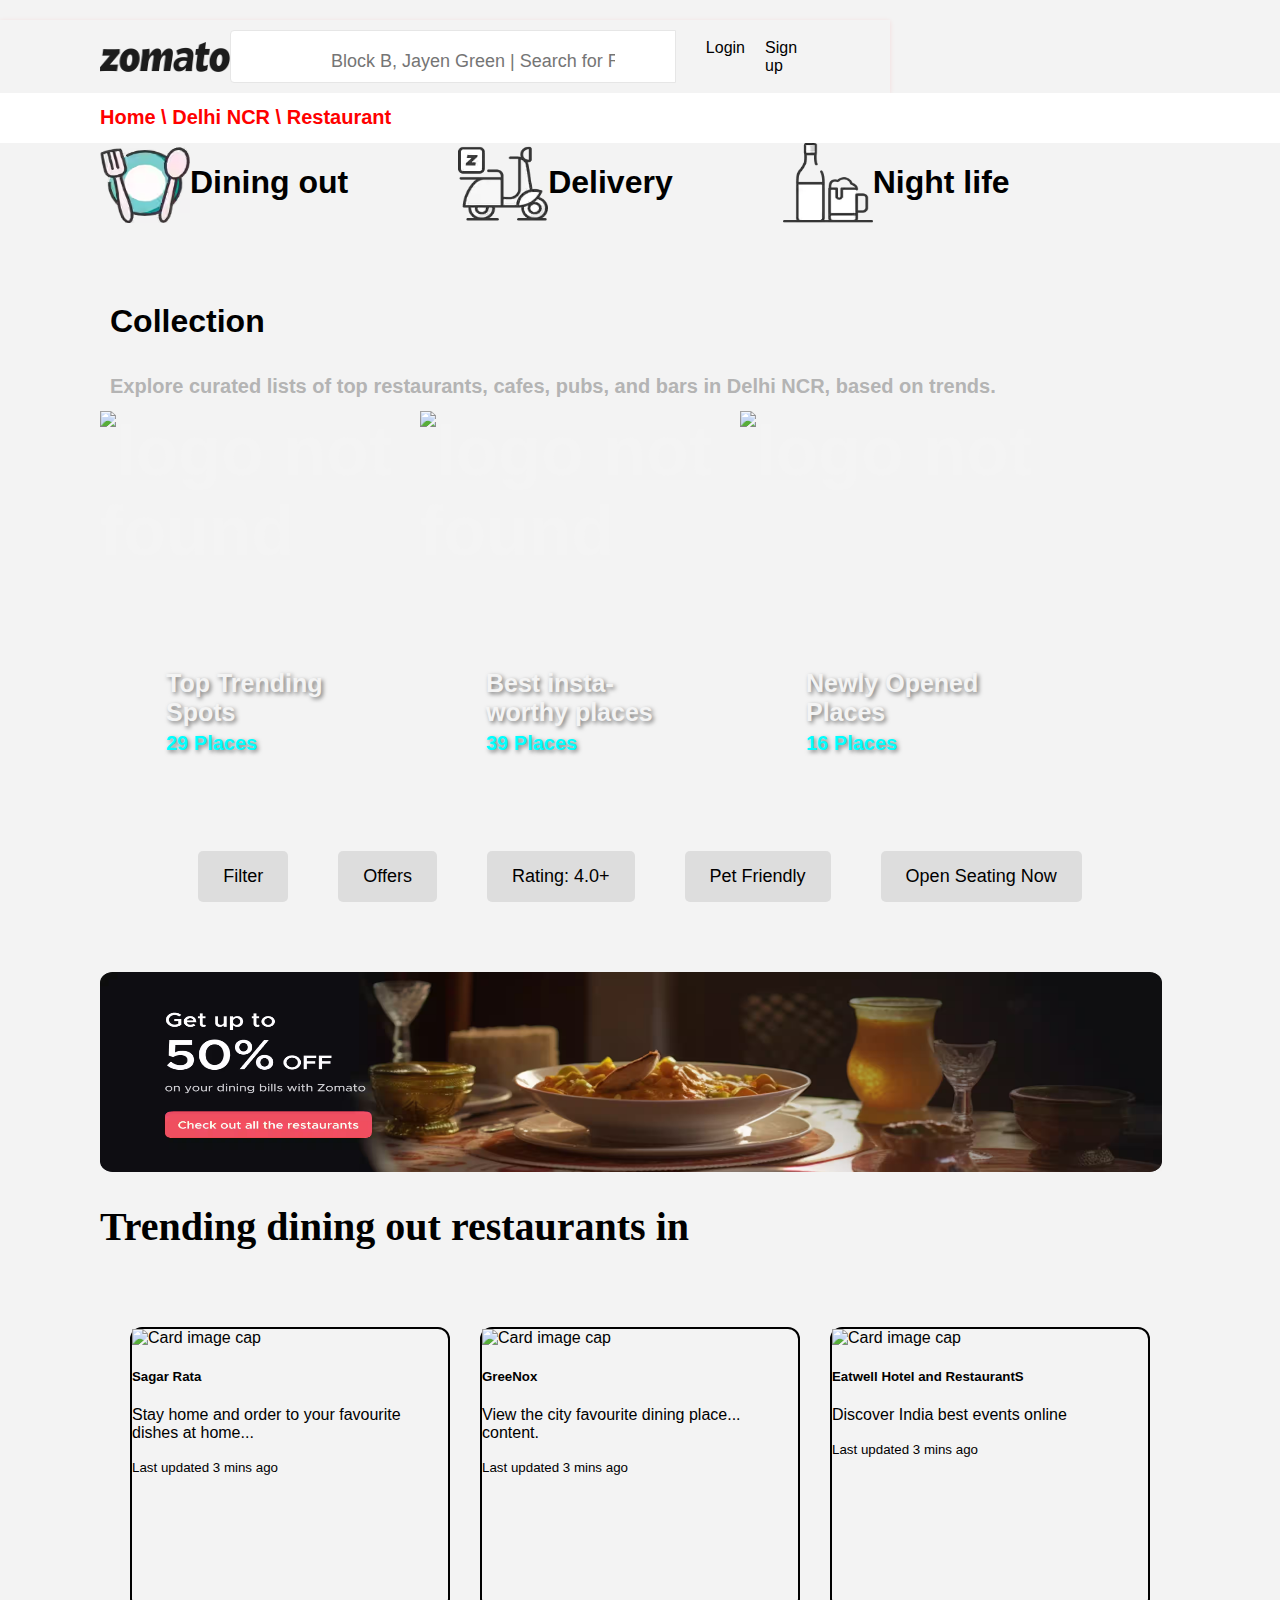
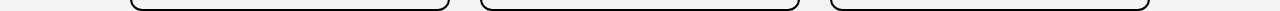
==== assig/diningout.html @ 15c2464a "Add files via upload" ====
<!DOCTYPE html>
<html lang="en">

<head>
    <meta charset="UTF-8">
    <meta name="viewport" content="width=device-width, initial-scale=1.0">
    <title>Zomato Dining Out</title>
    <link rel="stylesheet" href="style.css">
    <!-- <a href="index.html">Dining Out</a> -->

</head>

<body>

  

    <div class="header">
        <img src="Images/zomato black logo.png" alt="logo" height="30px" width="130px">
        <div class="search-container">
            <input type="text" placeholder="Block B, Jayen Green | Search for Restaurant, cuisines or dishes"
                name="Search">
            <!-- <button type="submit">Search</button> -->
            <div class="logint">
                <p>Login</p>
                <p>Sign up</p>
            </div>
        </div>
    </div>

    <div class="heading2">
        <h1>Home \ Delhi NCR \ Restaurant</h1>
    </div>


    <div class="image1">
        <div class="img1">
            <img src="Images/plateimg1.avif" alt="logo1" height="80px" width="90px">
            <h1>Dining out</h1>
        </div>
        <div class="img2">
            <img src="Images/scooter.webp" alt="logo2" height="80px" width="90px">
            <h1>Delivery</h1>
        </div>
        <div class="img3">
            <img src="Images/glASS3.webp" alt="logo3" height="80px" width="90px">
            <h1>Night life</h1>
        </div>
    </div>






    <div class="section-2">
        <h1>Collection</h1>
    </div>

    <div class="para2">
        <h1>Explore curated lists of top restaurants, cafes, pubs, and bars in Delhi NCR, based on trends.</h1>
    </div>


    <section>

        <div class="boxes00">
            <div class="image-container01">
                <img src="images/clicking mobile photo.png" alt="logo not found" height=400px" width="300px"
                    loading="lazy">
                <div class="b-10T">Top Trending Spots<br><span class="box01">29 Places</span></div>

            </div>

            <div class="image-container02">
                <img src="images/3 dinging.avif" alt="logo not found" height="400px" width="300px">
                <div class="b-20T">Best insta-worthy places<br><span class="box02">39 Places</span></div>
            </div>





            <div class="image-container03">
                <img src="images/parata.avif" alt="logo not " height="400px" width="300px">
                <div class="b-30T">Newly Opened Places<br><span class="box03">16 Places</span></div>
            </div>
        </div>



    </section>
    <div class="smallb">
        <button type="button" class="btn btn-light">Filter</button>
        <button type="button" class="btn btn-light">Offers</button>
        <button type="button" class="btn btn-light">Rating: 4.0+</button>
        <button type="button" class="btn btn-light">Pet Friendly</button>
        <button type="button" class="btn btn-light">Open Seating Now</button>
    </div>





    <div class="banner">

        <img src="Images/banner1.avif" alt="offer banner" width="90%" height="200px">



    </div>


    <div class="Tex1">

        <h1>Trending dining out restaurants in
        </h1>

    </div>

    <div class="Pg2card">


        <div class="card01">
            <img class="card-img-top" src="images/rest1.avif" alt="Card image cap" height="280" width="350px">
            <div class="card-body">
                
                    <h5 class="card-title">Sagar Rata</h5>
                </a>
                <p class="card-text">Stay home and order to your favourite dishes at home...</p>
                <p class="card-text"><small class="text-muted">Last updated 3 mins ago</small></p>
            </div>
        </div>
        <div class="card02">
            <img class="card-img-top" src="images/res2.png" alt="Card image cap" height="280" width="350">
            <div class="card-body">
                <h5 class="card-title">GreeNox</h5>
                <p class="card-text">View the city favourite dining place...
                    content.</p>
                <p class="card-text"><small class="text-muted">Last updated 3 mins ago</small></p>
            </div>
        </div>
        <div class="card03">
            <img class="card-img-top" src="images/res3.avif" alt="Card image cap" height="280" width="350">
            <div class="card-body">
                <h5 class="card-title">Eatwell Hotel and RestaurantS</h5>
                <p class="card-text">Discover India best events online</p>
                <p class="card-text"><small class="text-muted">Last updated 3 mins ago</small></p>
            </div>
        </div>




















    </div>



















</body>

</html>
---- assig/style.css ----
body {
    margin: 0;
    padding: 0;
    /* width: 100%;
    height: 100%; */
    font-family: Arial, sans-serif;
}

.page1 {
    position: relative;
    width: 100%;
    height: 100vh;
}

.imagebg1 {
    position: relative;
    height: 600px;
    width: 100%;
    background-image: url('Images/background.avif');

    background-size: cover;
    background-position: center;
    display: flex;
    flex-direction: column;
    justify-content: center;
    align-items: center;
    text-align: center;
    color: rgb(255, 255, 255);
}

.navbar {
    position: absolute;
    bottom: 180px;
    width: 100%;

    display: flex;
    align-content: flex-start;

    justify-content: center;
    padding: 10px 20px;
    background: rgba(255, 255, 255, 0.3);

    backdrop-filter: blur(-60px);

    z-index: 2;
}

.navbar .button1,
.navbar .button2 ul {
    display: flex;
    align-items: center;
    margin-left: 20px;
}

.navbar .button2 ul {
    list-style: none;
    padding: 0;
    margin: 0;
    display: flex;
    gap: 10px;
}

.heading h1 {

    top: 50px;
    font-size: 65px;
    font-family: 'Franklin Gothic Medium', 'Arial Narrow', Arial, sans-serif;
    font-style: italic;
    font-weight: bolder;

}

.heading h2 {

    font-size: 30px;
    font-family: Geneva, Verdana, sans-serif;
    font-weight: 100px;
    font-style: italic;


}


.input-group {
    width: 100%;
    max-width: 500px;
    margin-top: 20px;
    display: flex;
    margin-left: 120px;
}

.section-2 {
    margin-top: 50px;
    display: flex;

    row-gap: 20px;


    page-break-after: always;



    padding-bottom: 10px;

    margin-right: 100px;
    justify-content: center;
    align-content: center;



}



/* .card-deck {

    display: flex;
    justify-content: center;
    padding-left: 300px;
    padding-right: 300px;
    
    
    align-content: center;
    gap: 20px;
} */

.card1,
.card2,
.card3 {
    width: 380px;
    height: 280px;
    border: 2px solid black;
    margin-left: 100px;


    border-radius: 12px;

}

/* Page2 working */




.page2 {
    margin-top: 350px;

    bottom: 10px;
    background-color: #ffffff;

    justify-content: center;



}





.head2 {
    top: 50px;
    font-family: 'Segoe UI', Tahoma, Geneva, Verdana, sans-serif;
    font-size: 70px;
    color: black;
    font-weight: bold;

    margin-left: 300px;
}

.para1 {
    margin-left: 300px;
    margin-bottom: 100px;
    font-size: 20px;
    font-family: 'Times New Roman';
    color: #000000;


}


.boxes {
    padding-bottom: 10PX;

    right: 70%;
    display: flex;


    top: 50px;
    font-family: 'Segoe UI', Tahoma, Geneva, Verdana, sans-serif;
    font-size: 70px;
    color: black;
    font-weight: bold;
    gap: 20px;
    margin-left: 300px;
}






.image-container1,
.image-container2,
.image-container3 {
    position: relative;
    display: inline-block;
    color: rgb(244, 244, 244);

}


.image-container1 img,
.image-container2 img,
.image-container3 img {
    display: block;
    display: flex;
    justify-content: center;
    height: 100%;
}


.b-1T,
.b-2T,
.b-3T {
    position: absolute;

    bottom: 05%;

    left: 35%;

    transform: translate(-20%, -40%);

    font-size: 25px;
    font-weight: bold;
    text-shadow: 2px 2px 4px rgba(0, 0, 0, 0.5);

    text-align: left;
}

.box1 {

    font-size: 20px;
    color: aqua;
    bottom: 10%;

}

.box2 {

    font-size: 20px;
    color: aqua;
    bottom: 10%;

}

.box3 {

    font-size: 20px;
    color: aqua;
    bottom: 10%;

}

.page-3 {
    margin: 50px 50px 20px 0px;


    background-color: #ffefef;
    width: 100%;
    height: 100%;
}

.head3 {
    margin-top: 100px;

    font-family: 'Segoe UI', Tahoma, Geneva, Verdana, sans-serif;
    margin-left: 260px;


}

.mobileimg {
    margin-left: 260px;
    margin-top: 50px;
    display: flex;
    justify-content: inline;
    padding-right: 10px;
}

.imgtext {


    margin-left: 160px;



}


.button1 {


    padding-bottom: 10px;
    display: flex;
    gap: 15px;
    margin-inline-start: 650px;
    bottom: 10px;


}


.footer {
    background-color: #ff4b4b;
    padding: 20px;
}

.about {
    text-align: left;
    margin-bottom: 20px;
    font-size: 30px;
    font-family: 'Segoe UI', Tahoma, Geneva, Verdana, sans-serif;
    font-style: italic;
    color: #ffffff;

}

.about h1 {
    font-size: 35px;
    margin-bottom: 10px;
}

.about p {
    margin: 0;
    line-height: 1.6;
    font-size: 20px;
    color: #ffdfdf;
}

.footer-columns {
    display: flex;
    justify-content: space-between;
}

.footer-columns .list1,
.footer-columns .list2,
.footer-columns .list3 {
    width: 30%;
}

ul {
    list-style-type: none;
    padding-left: 0;
}

li {
    margin-bottom: 8px;
    font-size: 16px;
    color: #eeeeee;
}


/* dinging out page1 */

.header {

    display: flex;
    justify-content: space-between;
    align-items: center;
    margin-right: 390px;
    margin-top: 20px;
    padding: 10px 100px;
    box-shadow: 0 1px 5px rgba(255, 17, 17, 0.1);
}

.search-container {
    display: flex;
    align-items: center;
    box-shadow: 1px 10px 1px 10px solid red;
}

.search-container input[type="text"] {
    padding: 20px 60px 10px 100px;
    margin-right: 10px;
    font-size: 18px;
    border: 1px solid #e6e6e6;
    border-radius: 4px 0 0 4px;
    width: 300px;
    /* Adjust the width as needed */
}

.search-container button {
    padding: 100px;
    font-size: 36px;
    border: 1px solid #d1d1d1;
    border-left: none;
    background-color: #ff0000;
    color: rgb(255, 255, 255);
    cursor: pointer;
    border-radius: 0 4px 4px 0;
}

.search-container button:hover {
    background-color: #ff8585;
}

.logint {
    display: flex;
    margin-left: 20px;
    gap: 20px;
}

.logint p {
    margin: 0;
}

.logint p:hover {
    background-color: #0bf7ff;
}

/* Heading2 Styles */
/* .heading2 {
    padding: 5px;
    background-color: #ff6868;  
    color: #000000;
    font-size: 15px;
    margin-right: 10px;
    display: flex;
    align-content: right;
} */

.heading2 {
    padding: 0px 0px 0px 100px;

    background-color: #ffffff;
    color: #ff0000;
    font-size: 10px;
    bottom: 10px;
    display: flex;
    justify-content: left;
    /* Centers text horizontally within the flex container */
    /* Aligns text to the left within the box */
    /* margin-right: 10px;
    padding-right: 100px; */
}







/* Section2 Styles  collection wala part*/
.section-2 {
    padding: 9px 0 0 10px;
    margin-left: 100px;
    color: #000000;
    display: flex;
    justify-content: flex-start;
    align-content: left;
}

/* Para2 Styles */
.para2 {
    padding: 10px;
    font-size: 10px;
    color: #b4b4b4;
    padding: 0px 0px 0px 110px;
}

.image1 {
    display: flex;
    gap: 10px;

    align-content: left;

}

.img1 {
    display: flex;

    align-content: left;
    text-align: left;







}






.img2 {
    display: flex;
    justify-content: left;
    align-content: left;
    text-align: left;


}

.img3 {
    display: flex;
    justify-content: left;
    align-content: left;
    text-align: left;


}


.img1,
.img2,
.img3 {

    display: flex;
    justify-content: center;
    align-content: center;
    padding: 0px 0px 0px 100px;



}

.boxes00 {

    padding: 0px 0px 0px 100px;

    height: 100%;

    display: flex;


    top: 50px;
    font-family: 'Segoe UI', Tahoma, Geneva, Verdana, sans-serif;
    font-size: 70px;
    color: black;
    font-weight: bold;
    gap: 20px;

}






.image-container01,
.image-container02,
.image-container03 {
    position: relative;
    display: inline-block;
    color: rgb(244, 244, 244);

}


.image-container01 img,
.image-container02 img,
.image-container03 img {
    display: block;
    display: flex;
    justify-content: center;

}


.b-10T,
.b-20T,
.b-30T {
    position: absolute;

    bottom: 05%;

    left: 35%;

    transform: translate(-20%, -40%);

    font-size: 25px;
    font-weight: bold;
    text-shadow: 2px 2px 4px rgba(0, 0, 0, 0.5);

    text-align: left;
}

.box01 {

    font-size: 20px;
    color: aqua;
    bottom: 10%;

}

.box02 {

    font-size: 20px;
    color: aqua;
    bottom: 10%;

}

.box03 {

    font-size: 20px;
    color: aqua;
    bottom: 10%;

}

.smallb {
    display: flex;
    /* Aligns buttons horizontally */
    gap: 50px;
    /* Adds space between buttons */
    justify-content: center;

    padding: 0px 0px 0px 100px;
    margin-top: 30px;
    /* Centers the buttons within the container */
    padding: 10px;
    /* Optional padding around the button group */
}

.smallb button {

    padding: 0px 0px 0px 100px;
    padding: 15px 25px;
    /* Increase padding for a larger button */
    font-size: 18px;
    /* Increase the font size */
    background-color: #dddddd;
    /* Change the background color */
    color: rgb(0, 0, 0);
    /* Change the text color */
    border: none;
    /* Remove the border */
    border-radius: 5px;
    /* Adds rounded corners */
    cursor: pointer;
    /* Change the cursor to a pointer on hover */
}

.smallb button:hover {
    background-color: #f7f7f7;
    /* Lighter background color for hover effect */
}






.banner {


    padding: 0px 0px 0px 100px;
    margin-top: 60px;


}

.Pg2card {
    margin-top: 50px;
    display: flex;

    


    



    padding-bottom: 10px;

    padding: 0px 130px 0px 100px;
    justify-content: center;
    align-content: center;



}



.card01,
.card02,
.card03 {
    width: 350px;
    height: 280px;
    border: 2px solid black;
    margin-left: 30px;

    
    border-radius: 12px;

}
.Tex1{
display: flex;

    padding: 0px 0px 0px 100px;
font-size: 20px;
font-family: 'Times New Roman', Times, serif;


}



.smallb1 {
    display: flex;
    
    gap: 50px;
    
    padding: 0px 0px 0px 100px;
    
    justify-content: center;
    align-content: left ;

    padding: 0px 0px 0px 100px;
    margin-top: 30px;
    
    padding: 10px;
    
}

.smallb1 button {

    padding: 0px 0px 0px 100px;
    padding: 15px 25px;
    /* Increase padding for a larger button */
    font-size: 18px;
    /* Increase the font size */
    background-color: #f1f1f1;
    /* Change the background color */
    color: rgb(0, 0, 0);
    /* Change the text color */
    border: none;
    
    border-radius: 5px;
    
    cursor: pointer;
    
}

.smallb1 button:hover {
    background-color: #9c9c9c;
    
}
body{

background-color: #f3f3f3;
height: 100%;
width: 100%;


}
.circle{

background-color: #ffffff;

    padding: 0px 0px 0px 100px;


}
.round1{

display: flex;
justify-content: center;
align-content: center;
gap: 35px;
border-radius: 10px;




}


.tex2{

    padding: 0px 0px 0px 100px;
margin-top: 20px;
background-color: white;

}
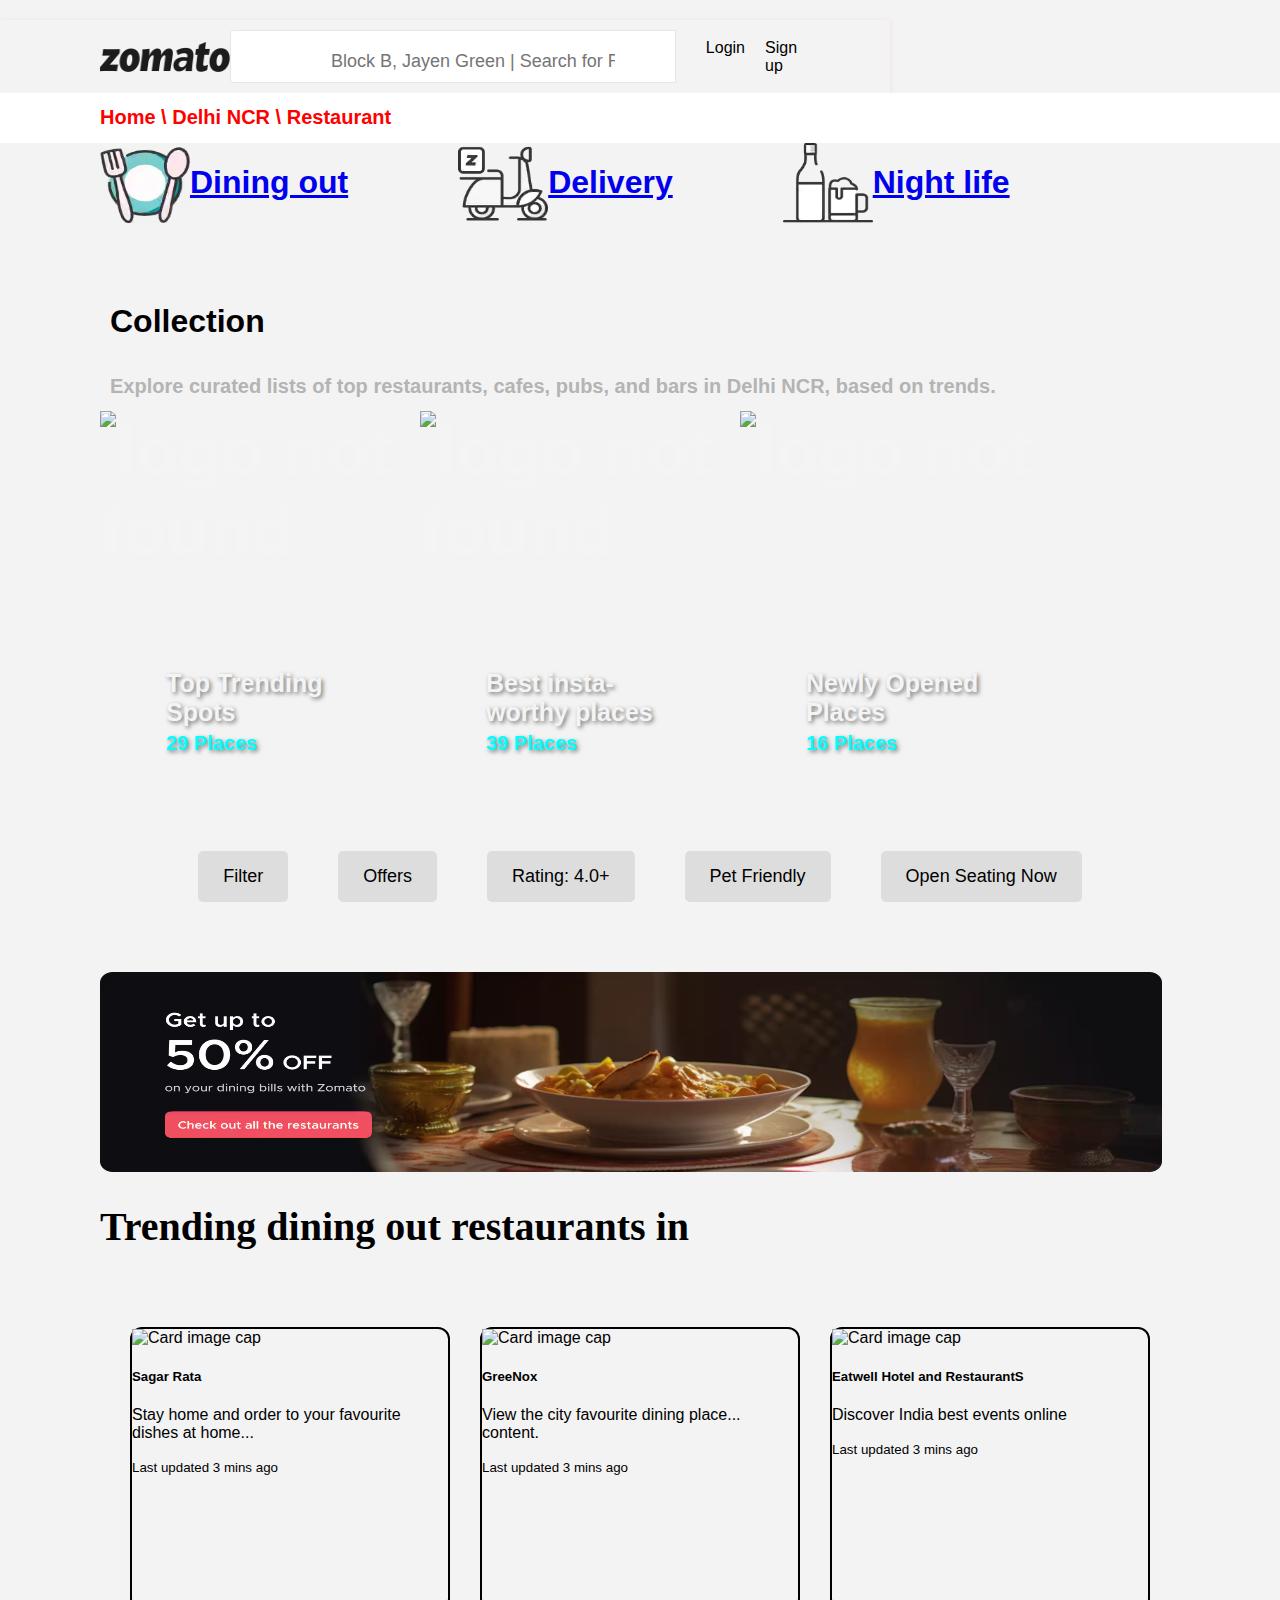
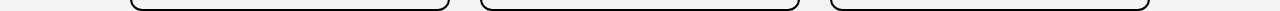
==== commit d1a7ebc7: "Update diningout.html" ====
--- a/assig/diningout.html
+++ b/assig/diningout.html
@@ -35,15 +35,15 @@
     <div class="image1">
         <div class="img1">
             <img src="Images/plateimg1.avif" alt="logo1" height="80px" width="90px">
-            <h1>Dining out</h1>
+            <a href="diningout.html"><h1>Dining out</h1></a>
         </div>
         <div class="img2">
             <img src="Images/scooter.webp" alt="logo2" height="80px" width="90px">
-            <h1>Delivery</h1>
+            <a href="delivery.html"><h1>Delivery</h1></a>
         </div>
         <div class="img3">
             <img src="Images/glASS3.webp" alt="logo3" height="80px" width="90px">
-            <h1>Night life</h1>
+            <a href="nightlife.html"><h1>Night life</h1></a>
         </div>
     </div>
 
@@ -189,4 +189,4 @@
 
 </body>
 
-</html>+</html>
